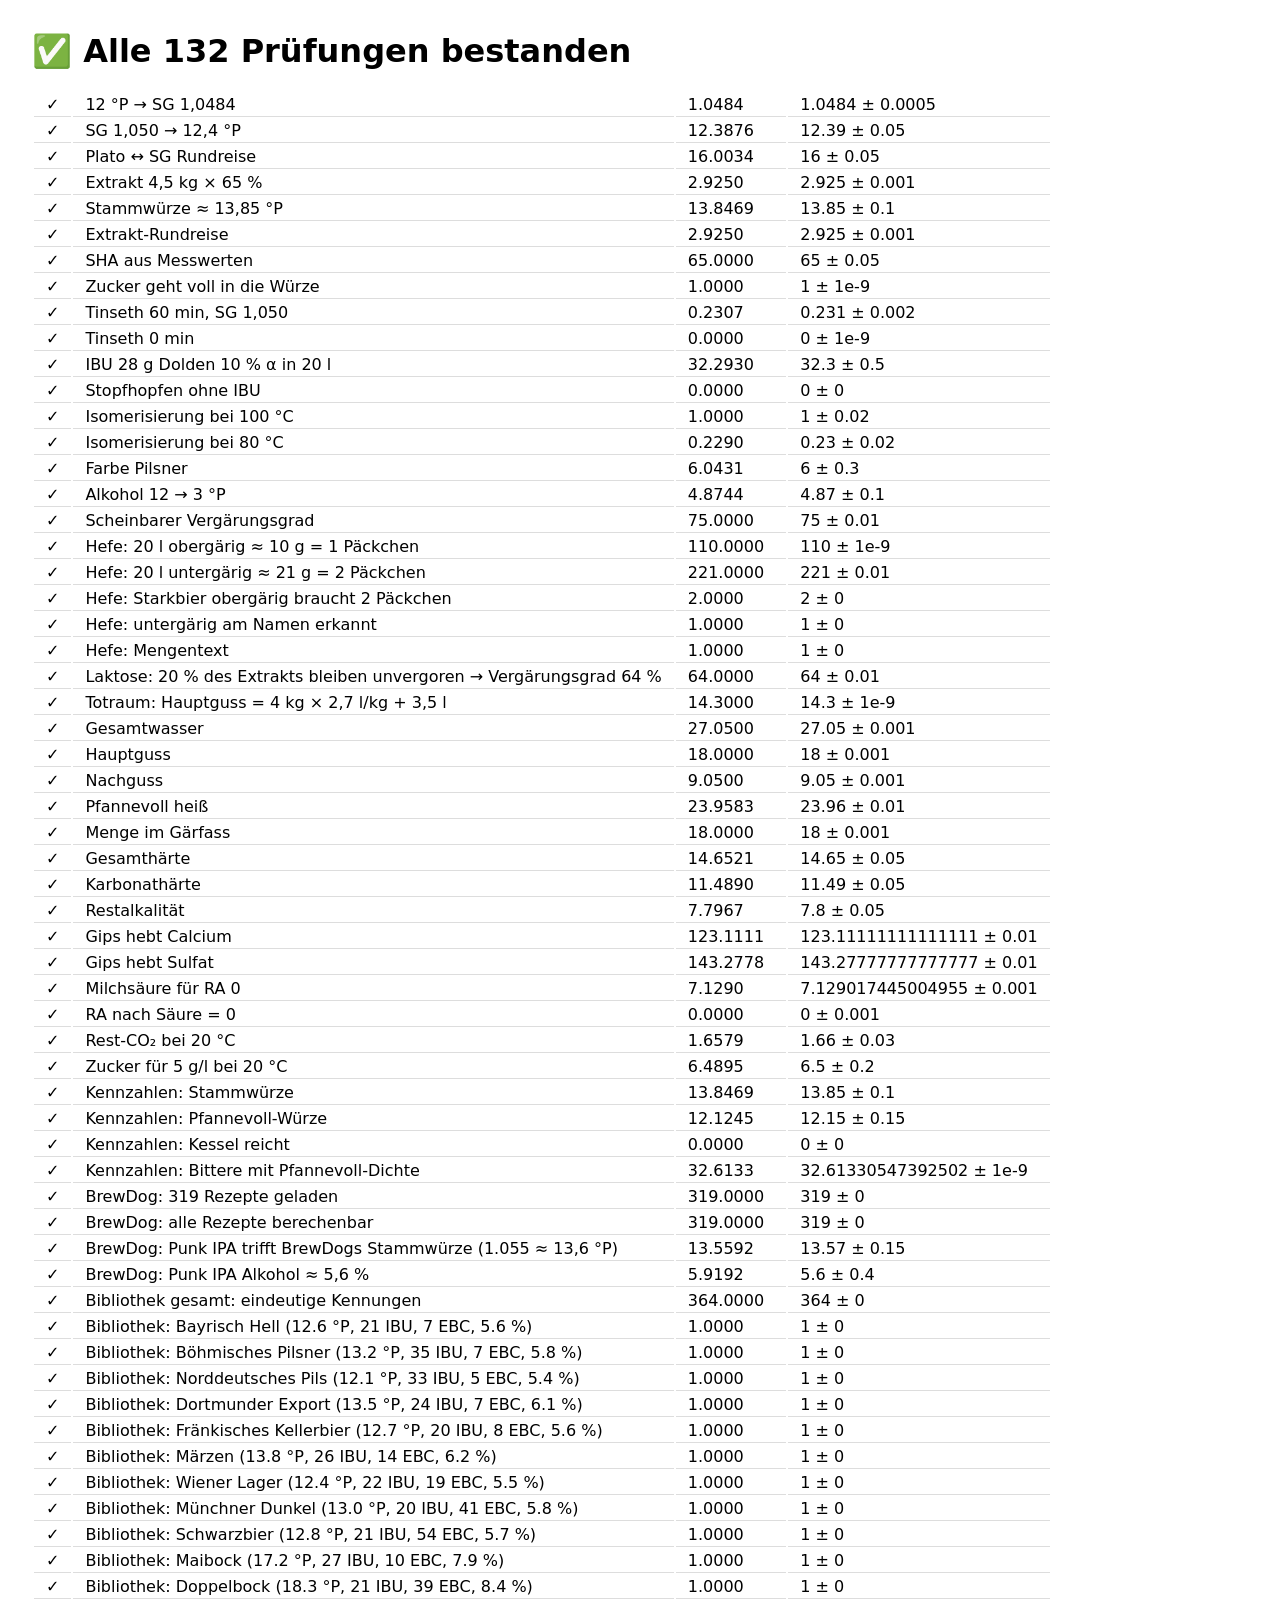
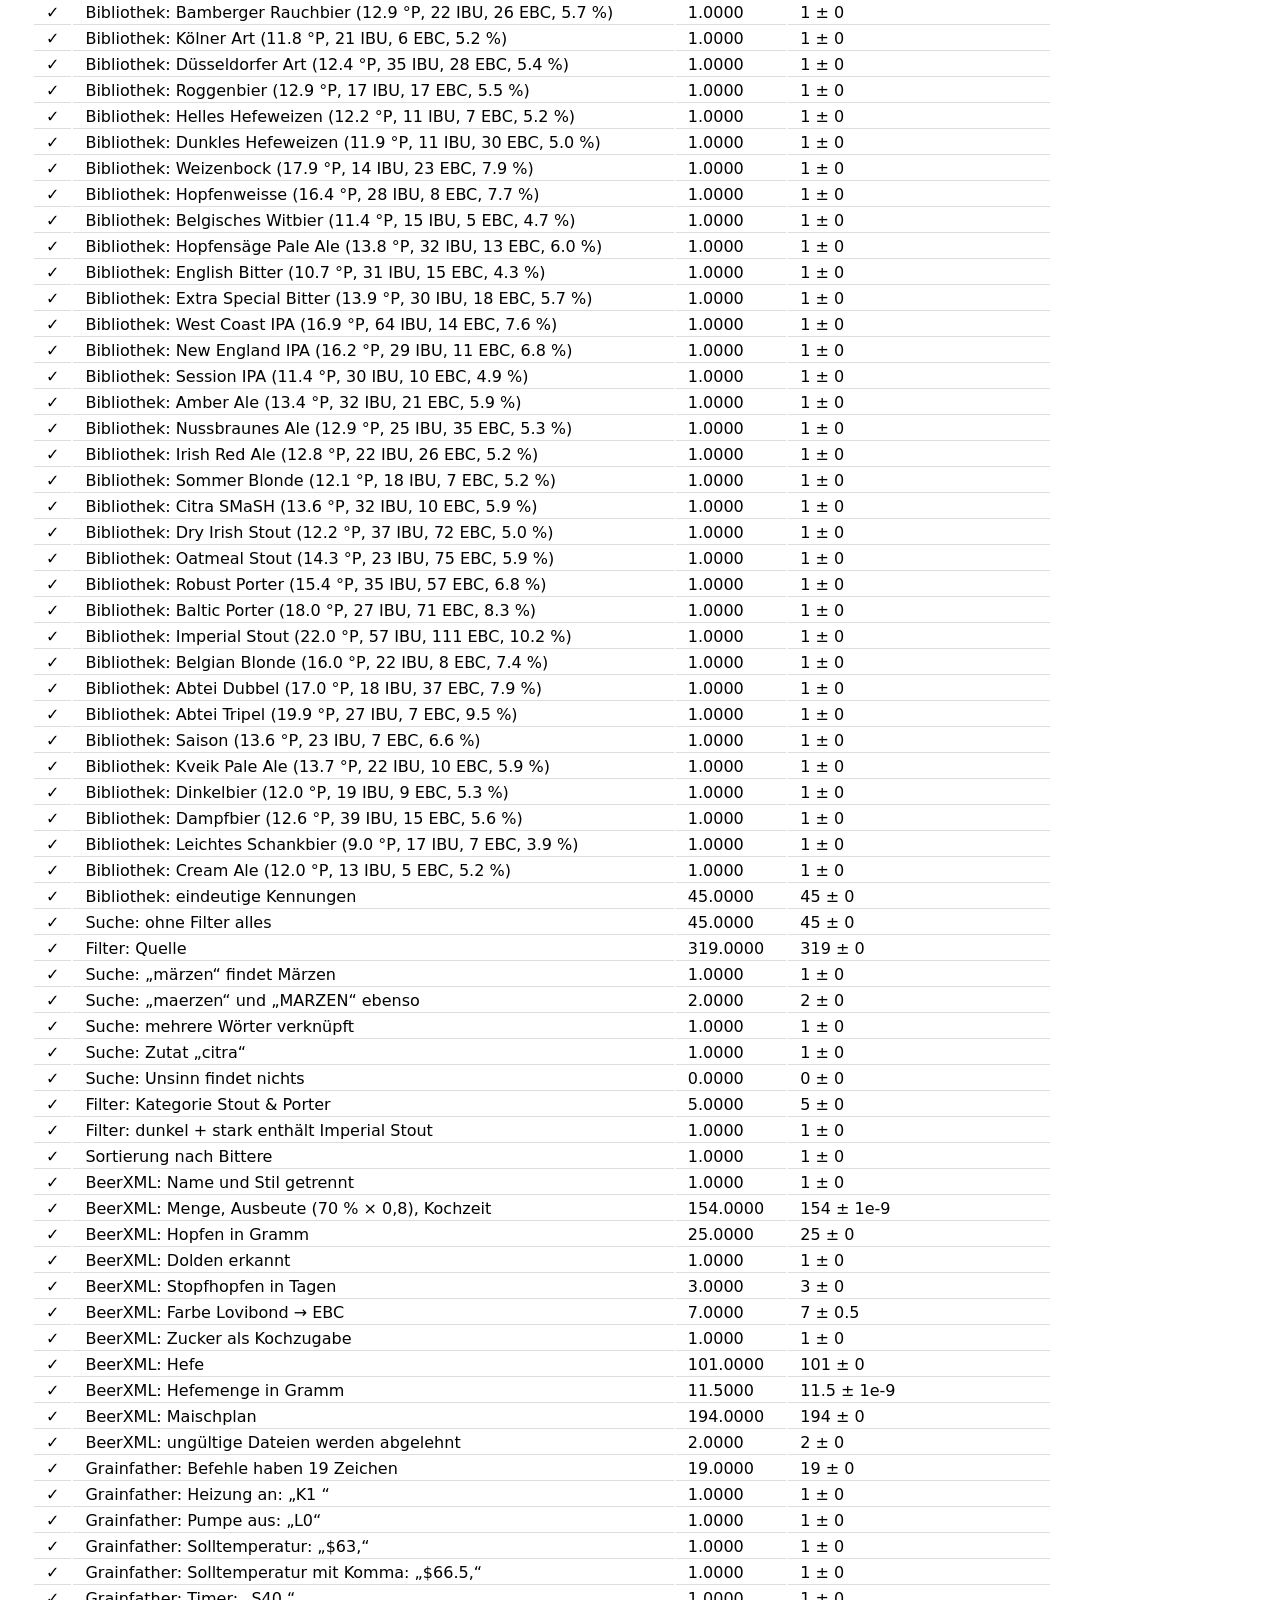
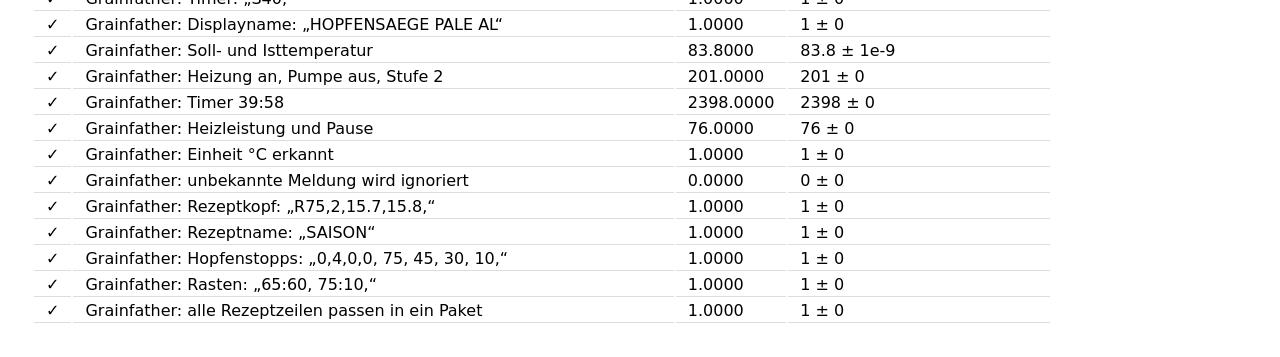
==== tests.html @ c2edbcd2 "Brewsaw: Brauhelfer als Web-App mit Android-Projekt Rezeptrechner, Rezeptbibliothek, Wasserrechner, " ====
<!doctype html>
<html lang="de">
  <head>
    <meta charset="utf-8" />
    <title>Brewsaw – Prüfrechnungen</title>
    <style>
      body { font-family: system-ui, sans-serif; margin: 2rem; }
      td { padding: 2px 12px; border-bottom: 1px solid #ddd; }
      .bad { background: #fdd; }
    </style>
  </head>
  <body>
    <div id="out">Rechne …</div>
    <script type="module" src="js/tests.js"></script>
  </body>
</html>
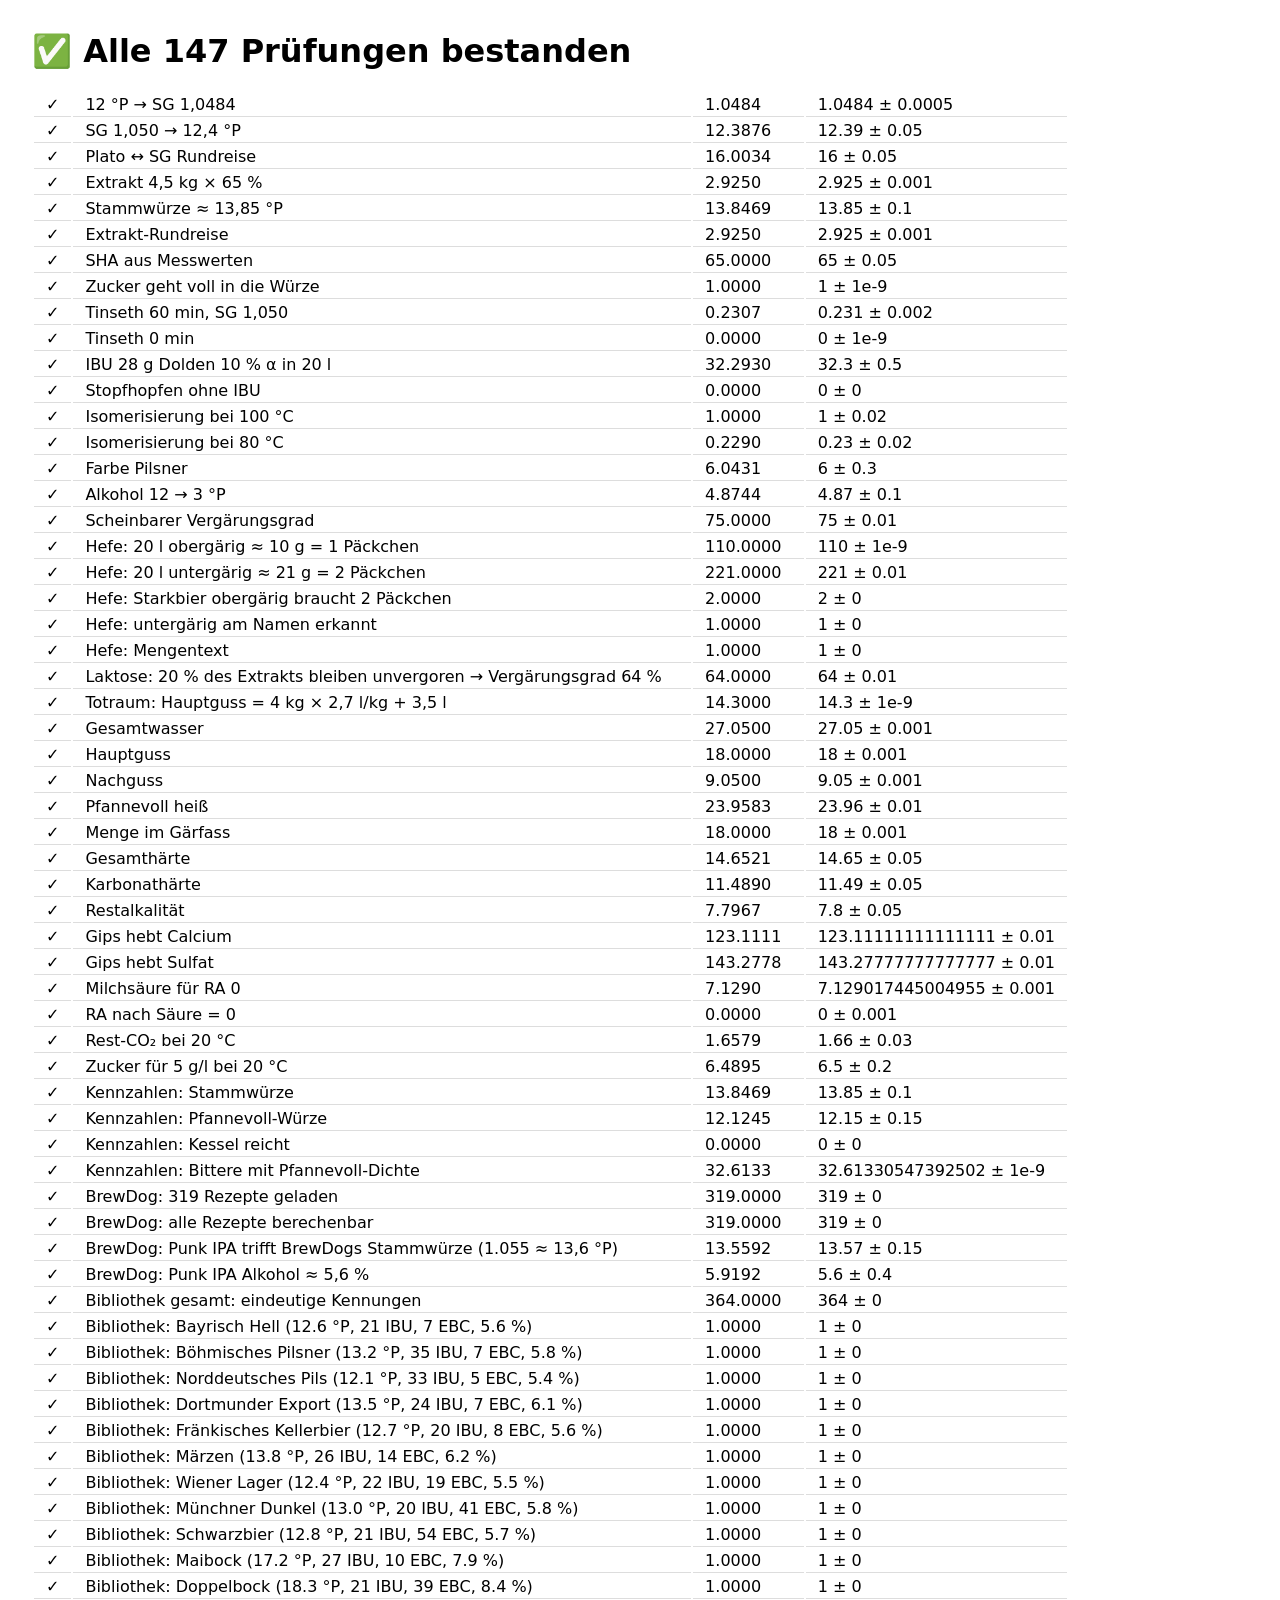
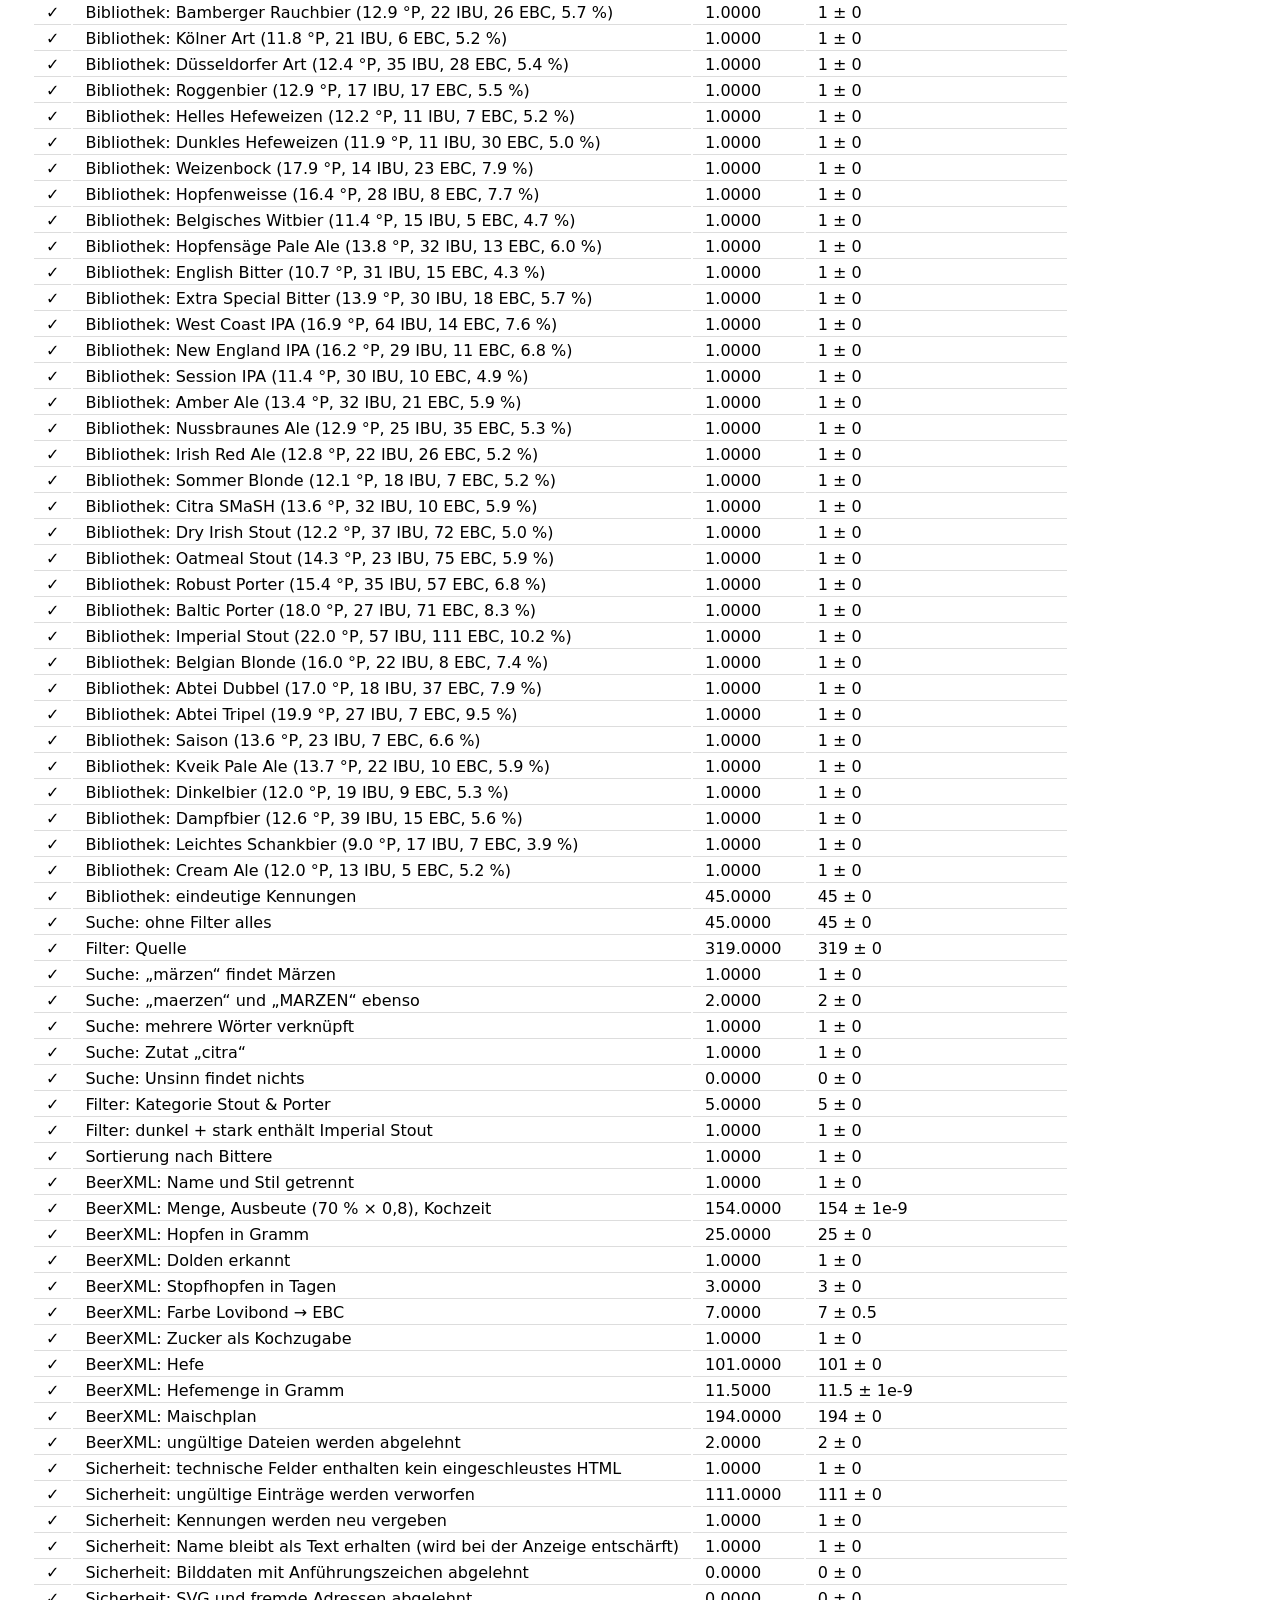
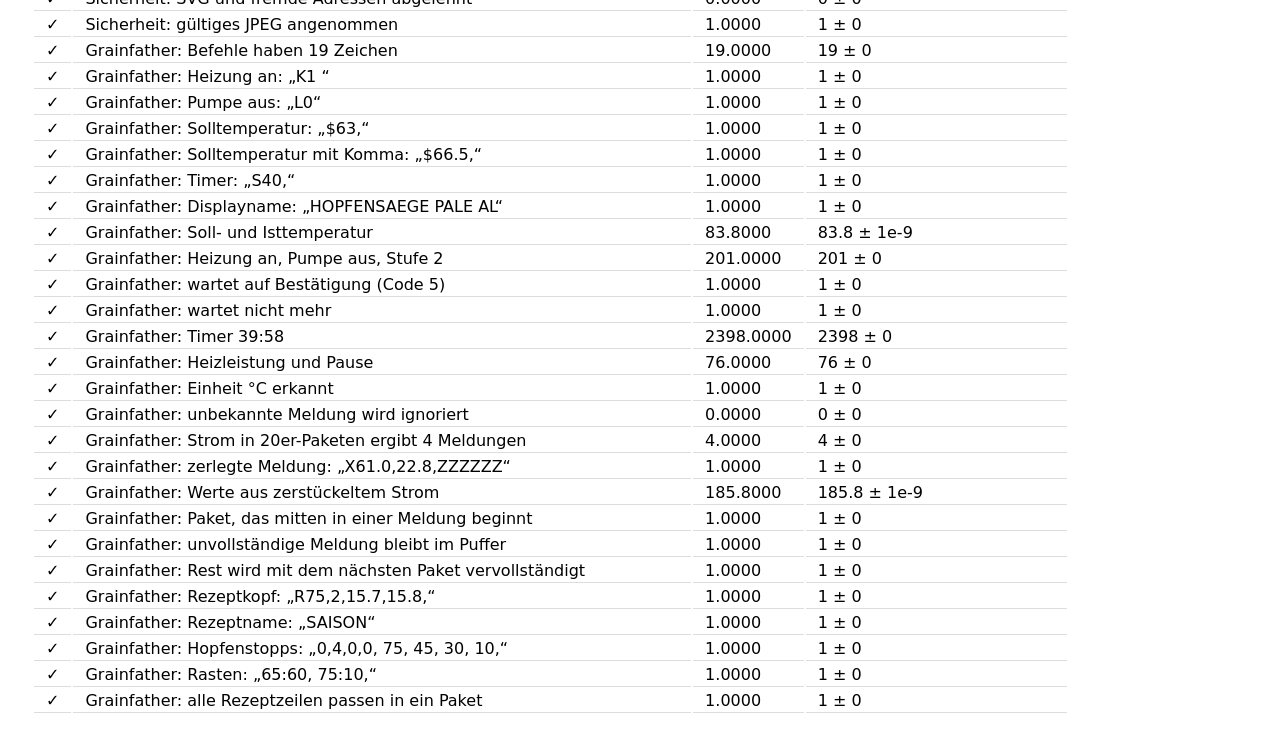
==== commit 9d665ff8: "Sicherheit: importierte Daten bereinigen, Bilddaten prüfen, CSP Technische Felder aus Sicherungsdate" ====
--- a/tests.html
+++ b/tests.html
@@ -3,6 +3,8 @@
   <head>
     <meta charset="utf-8" />
     <title>Brewsaw – Prüfrechnungen</title>
+    <meta http-equiv="Content-Security-Policy" content="default-src 'self'; script-src 'self'; style-src 'self' 'unsafe-inline'; img-src 'self' data: blob:; connect-src 'self'; object-src 'none'; base-uri 'self'; form-action 'none'" />
+    <meta name="referrer" content="no-referrer" />
     <style>
       body { font-family: system-ui, sans-serif; margin: 2rem; }
       td { padding: 2px 12px; border-bottom: 1px solid #ddd; }
